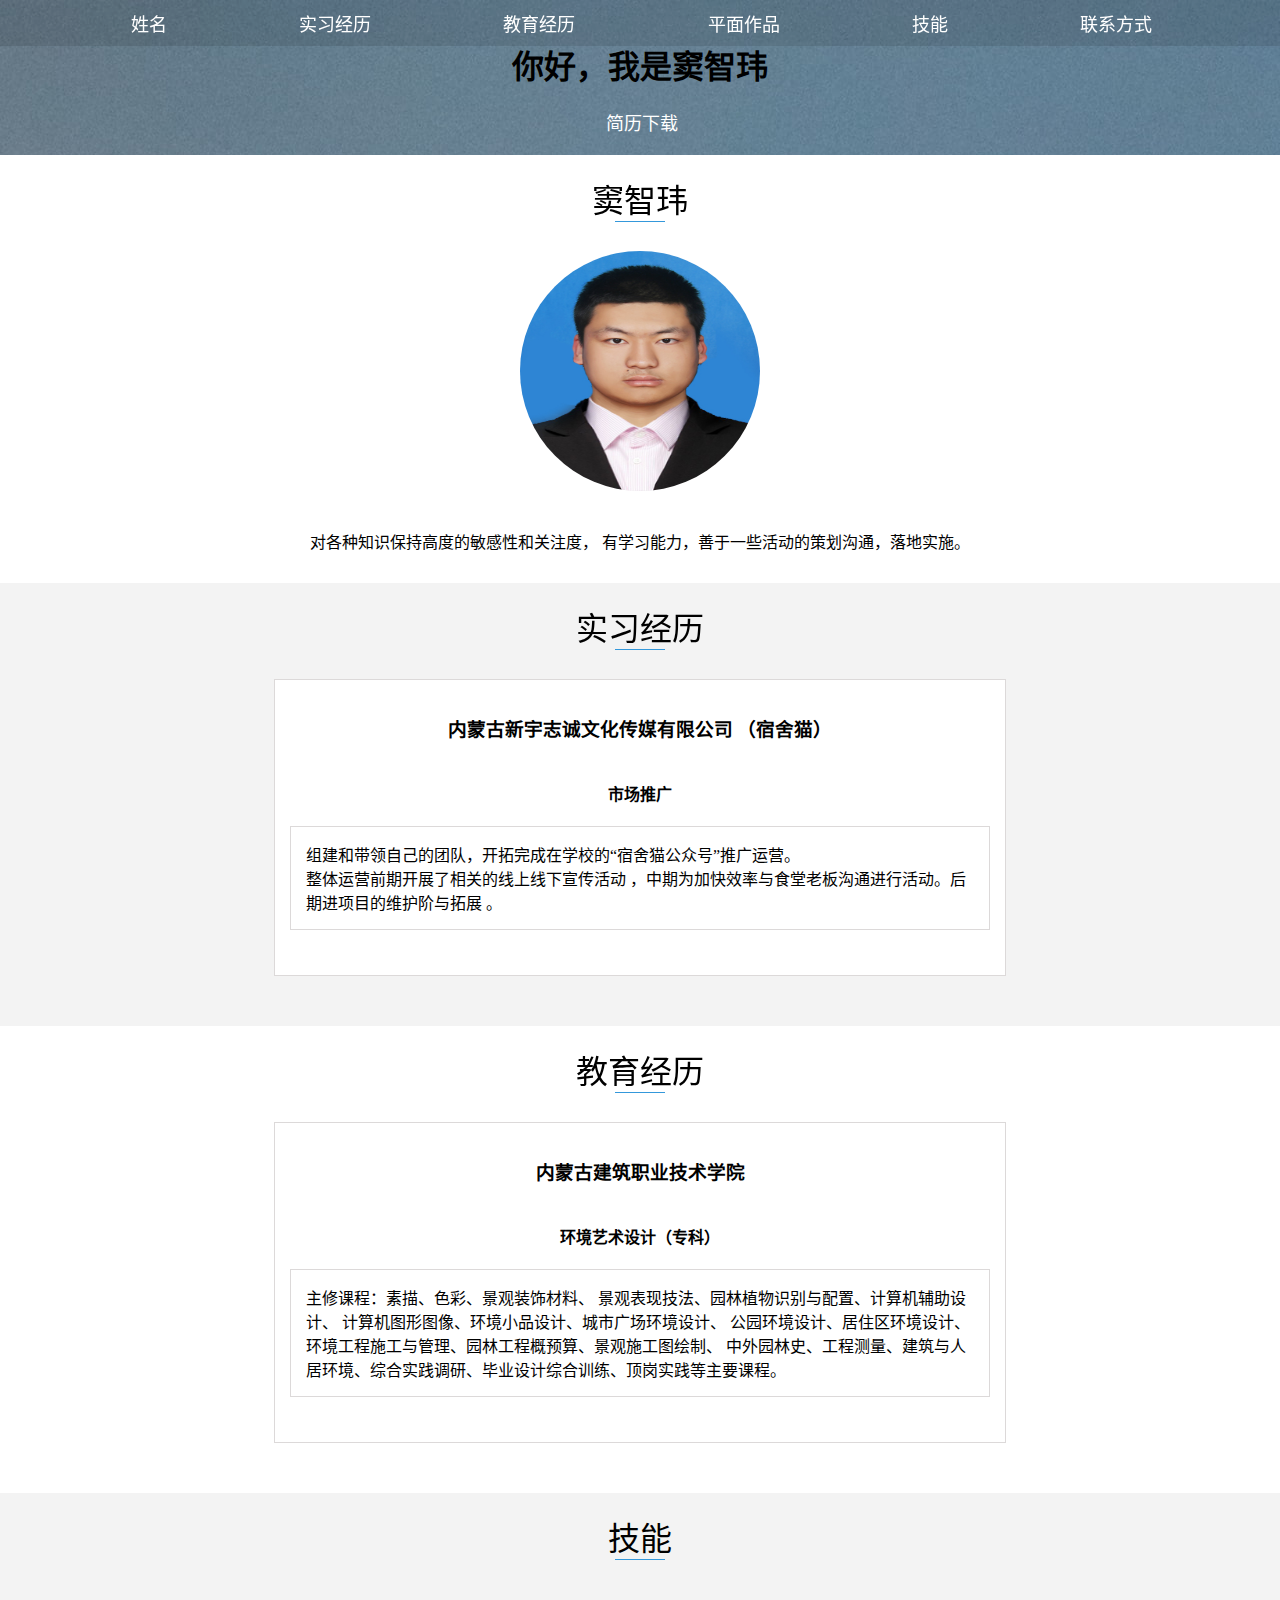
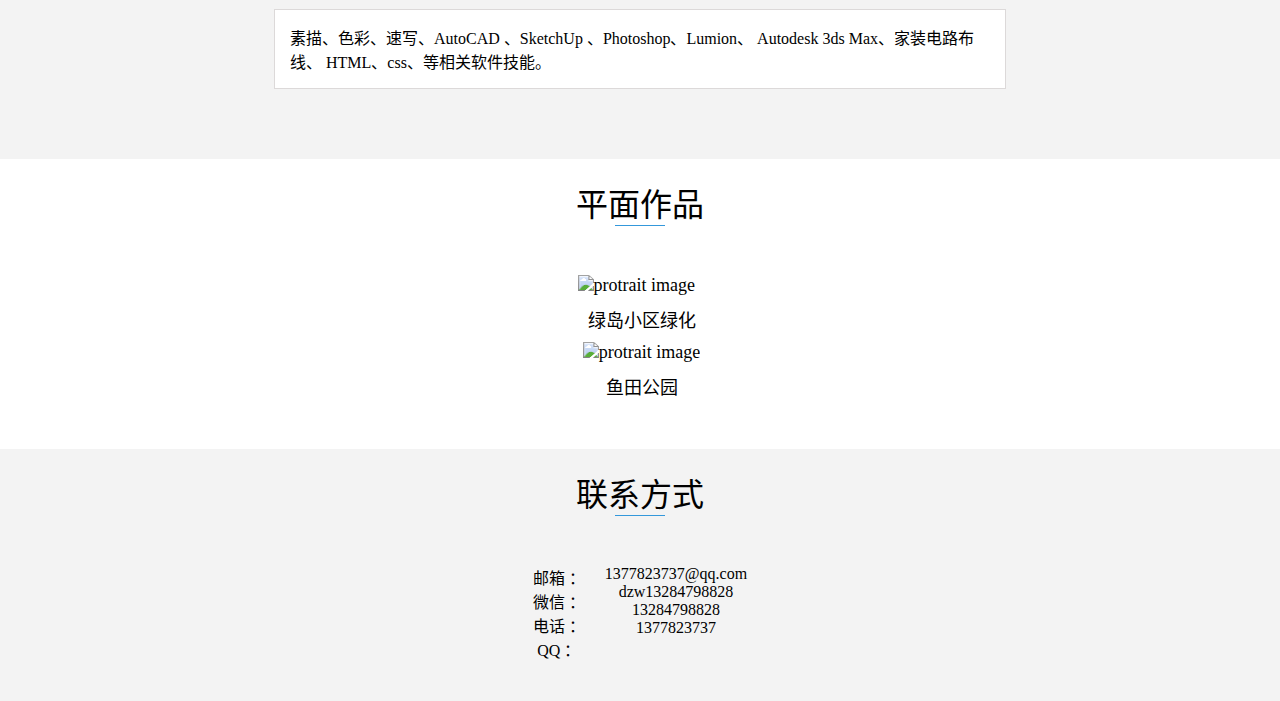
==== index.html @ 8447e53e "Add files via upload" ====
<!DOCTYPE html>
<html lang="zh-cn">
  <head>
    <meta charset="UTF-8" />
    <meta http-equiv="X-UA-Compatible" content="IE=edge" />
    <meta name="viewport" content="width=device-width, initial-scale=1.0" />
    <title>Document</title>
    <link href="css/1.css" rel="stylesheet" />
  </head>

  <body class="column body mag">
    <div id="menu" class="wrapper nav header">
      <a href="#xinmin">姓名 </a>

      <a href="#shixijinli">实习经历</a>

      <a href="#jiaoyu">教育经历</a>

      <a href="#2d">平面作品</a>

      <!-- <a href="#3d">3D作品</a> -->

      <a href="#skills">技能</a>

      <a href="#lxfs">联系方式</a>
    </div>

    <div id="jl" class="column bs bj nav">
      <div class="column">
        <h1 class="wrapper">你好，我是窦智玮</h1>
        <!-- <h2>简历下载</h2> -->
        <a href="简历(1).pdf" class="xhx">简历下载</a>
      </div>
    </div>

    <div id="xinmin" class="column bs">
      <h2 class="heading">窦智玮</h2>
      <div>
        <img class="portrait" src="030.jpg" alt="protrait image" />
      </div>
      <div>
        <p class="wb">
          对各种知识保持高度的敏感性和关注度，
          有学习能力，善于一些活动的策划沟通，落地实施。
        </p>
      </div>
    </div>

    <div id="shixijinli" class="column bs bjsh">
      <h2 class="heading">实习经历</h2>

      <div class="wb column bjs bk" 2021.03 -2021.07>
        <h3>内蒙古新宇志诚文化传媒有限公司 （宿舍猫）</h3>
        <h4>市场推广</h4>
        <p class="bk">
          组建和带领自己的团队，开拓完成在学校的“宿舍猫公众号”推广运营。
          <br />
          整体运营前期开展了相关的线上线下宣传活动
          ，中期为加快效率与食堂老板沟通进行活动。后期进项目的维护阶与拓展 。
        </p>
      </div>
    </div>
    <div id="jiaoyu" class="column bs">
      <h2 class="heading">教育经历</h2>
      <div class="wb column bk">
        <h3>内蒙古建筑职业技术学院</h3>
        <h4>环境艺术设计（专科）</h4>
        <p class="bk">
          主修课程：素描、色彩、景观装饰材料、
          景观表现技法、园林植物识别与配置、计算机辅助设计、
          计算机图形图像、环境小品设计、城市广场环境设计、
          公园环境设计、居住区环境设计、环境工程施工与管理、园林工程概预算、景观施工图绘制、
          中外园林史、工程测量、建筑与人居环境、综合实践调研、毕业设计综合训练、顶岗实践等主要课程。
        </p>
      </div>
    </div>
    <div id="skills" class="column bs bjsh">
      <h2 class="heading">技能</h2>
      <div class="flex wb bj">
        <p class="bk bjs wb">
          素描、色彩、速写、AutoCAD 、SketchUp 、Photoshop、Lumion、 Autodesk
          3ds Max、家装电路布线、 HTML、css、等相关软件技能。
        </p>
      </div>
    </div>
    <div id="2d" class="column bs">
      <h2 class="heading">平面作品</h2>
      <div class="flex wb">
        <div class="column wb navc">
          <a href="zp.html">
            <img class="dx" src="1.jpg" alt="protrait image" />
            <p class="column wb navc">绿岛小区绿化</p>
          </a>
          <a href="zp2.html">
            <img class="dx" src="封面毕设ppt6.jpg" alt="protrait image" />
            <p class="column wb navc">鱼田公园</p>
          </a>
        </div>
      </div>
    </div>
    <!-- <div id="3d" class="column bs">
      <h2 class="heading">3D作品</h2>
      <div class="flex wb">
        <div class="colomn wb">
          <a>
            <img src="030.jpg" alt="protrait image" />
          </a>
          <a>
            <img src="030.jpg" alt="protrait image" />
          </a>
        </div>
      </div>
    </div> -->
    <div id="lxfs" class="column bs bjsh">
      <h2 class="heading">联系方式</h2>
      <div class="flex wb">
        <div class="column wb">
          <span>邮箱 ：</span>
          <span>微信 ：</span>
          <span>电话 ：</span>
          <span>QQ ：</span>
        </div>
        <div class="column wb">
          <span>1377823737@qq.com</span>
          <span>dzw13284798828</span>
          <span>13284798828</span>
          <span>1377823737</span>
        </div>
      </div>
    </div>
  </body>
</html>
---- css/1.css ----
* {
  border: 0px solid black;
}
.mag {
  margin: 10px;
}
.wb {
  margin: 10px 10px;
}
.flex {
  display: flex;
}
.column {
  display: flex;
  flex-direction: column;
  align-items: center;
}
.wrapper {
  display: flex;
  justify-content: center;
}

/* 
flex */
.bj {
  width: 100%;
  padding: 20px 0px;
}
.bs {
  width: 100%;
  padding: 20px 0px;
  background: rgb(255, 255, 255);
}
.body {
  background: rgb(255, 255, 255);
  padding: 0px;
  margin: 0px;
}
.bjs {
  background: #ffffff;
}
.bjsh {
  background: #f3f3f3;
}
#jl {
  height: ;
  background: url(../11.jpg);
}
.bk {
  max-width: 700px;
  margin: 0 auto 30px auto;
  padding: 15px;
  border: 1px solid #dcd9d9;
  text-align: left;
}
/* dj */
.heading {
  position: relative;
  display: inline-block;
  font-size: 2em;
  font-weight: 300;
  margin: 0 0 30px 0;
}
.heading:after {
  position: absolute;
  content: "";
  top: 100%;
  height: 1px;
  width: 50px;
  left: 0;
  right: 0;
  margin: 0 auto;
  background: #3498db;
}
#lead-overlay {
  position: absolute;
  height: 100%;
  width: 100%;
  background: rgba(33, 125, 187, 0.8);
  z-index: 1;
}
.header {
  position: fixed;
  top: 0;
  left: 0;
  display: flex;
  align-items: center;
  justify-content: space-between;
  width: 80%;
  padding: 10px 10%;
  background-color: rgb(0, 0, 0, 0.1);
}
.nav a {
  text-decoration: none;
  color: #fff;
  font-size: 18px;
  margin-left: 3px;
}
.navc a {
  text-decoration: none;
  color: black;
  font-size: 18px;
  margin-left: 3px;
}
.xhx {
  text-decoration: none;
}
h {
  background: rgb(41, 40, 40);
  width: 100%;
  color: white;
}
.portrait {
  width: 15rem;
  height: 15rem;
  border-radius: 50%;
  margin-bottom: 1.5rem;
}
h3bj {
  background: rgb(41, 40, 40);
  width: 100px;
  color: white;
  padding: 2px 20px;
}
.bj {
  margin: 0 10px;
}
.dx {
  width: 300px;
  height: 300px;
}
.dx2 {
  width: 100%;
  height: 100%;
}

.bj1 {
  margin: 50px 30px;
}
.danner {
  width: 100%;
  height: 40vh;
}

.danner img {
  width: 100%;
  height: 100%;
  /* object-fit: cover; */
}
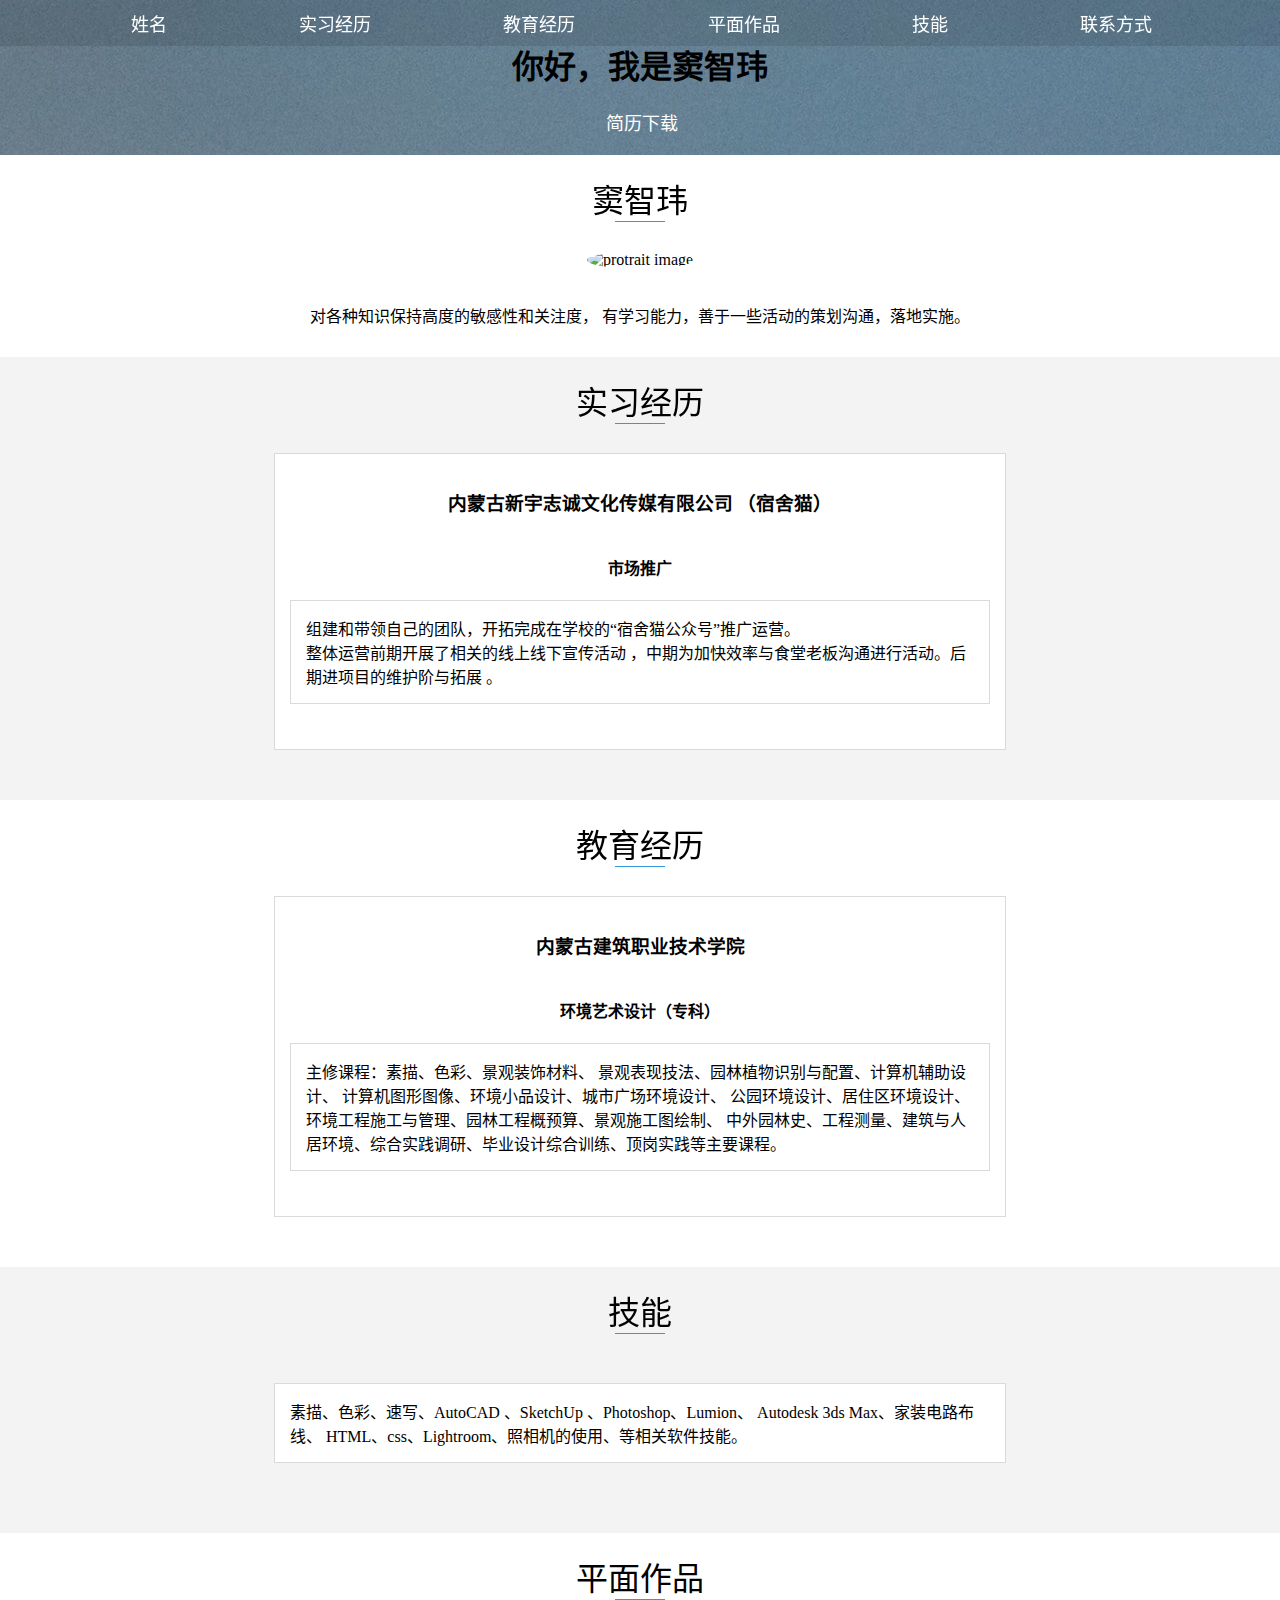
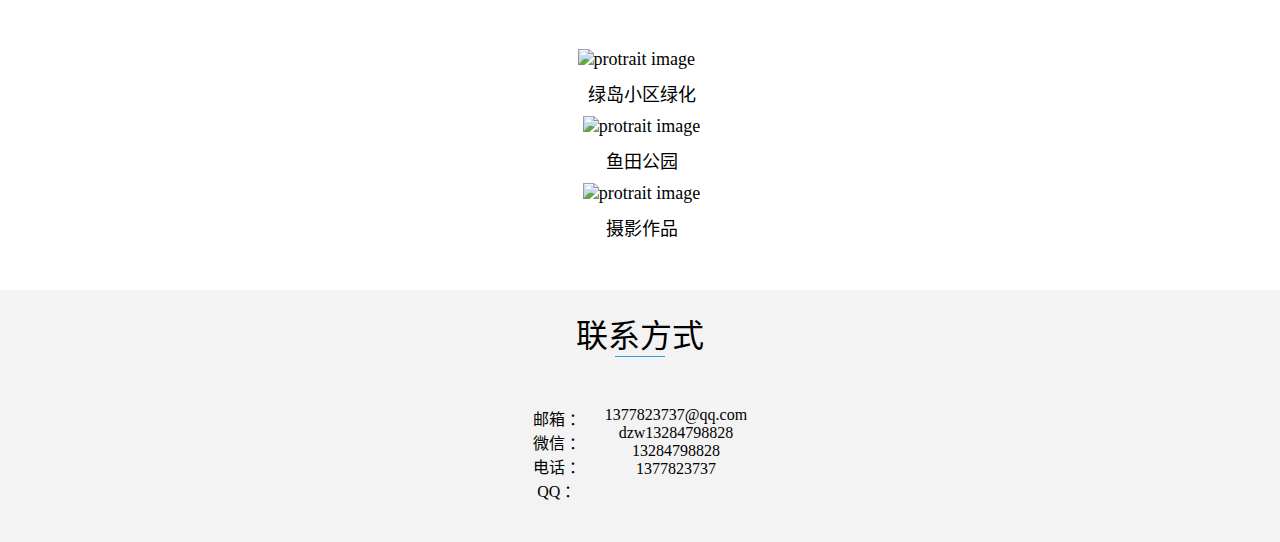
==== commit 5a258671: "Add files via upload" ====
--- a/index.html
+++ b/index.html
@@ -29,14 +29,14 @@
       <div class="column">
         <h1 class="wrapper">你好，我是窦智玮</h1>
         <!-- <h2>简历下载</h2> -->
-        <a href="简历(1).pdf" class="xhx">简历下载</a>
+        <a href="img/窦智玮简历.pdf" class="xhx">简历下载</a>
       </div>
     </div>
 
     <div id="xinmin" class="column bs">
       <h2 class="heading">窦智玮</h2>
       <div>
-        <img class="portrait" src="030.jpg" alt="protrait image" />
+        <img class="portrait" src="img/030.jpg" alt="protrait image" />
       </div>
       <div>
         <p class="wb">
@@ -79,7 +79,8 @@
       <div class="flex wb bj">
         <p class="bk bjs wb">
           素描、色彩、速写、AutoCAD 、SketchUp 、Photoshop、Lumion、 Autodesk
-          3ds Max、家装电路布线、 HTML、css、等相关软件技能。
+          3ds Max、家装电路布线、
+          HTML、css、Lightroom、照相机的使用、等相关软件技能。
         </p>
       </div>
     </div>
@@ -88,12 +89,16 @@
       <div class="flex wb">
         <div class="column wb navc">
           <a href="zp.html">
-            <img class="dx" src="1.jpg" alt="protrait image" />
+            <img class="dx" src="img/1.jpg" alt="protrait image" />
             <p class="column wb navc">绿岛小区绿化</p>
           </a>
           <a href="zp2.html">
-            <img class="dx" src="封面毕设ppt6.jpg" alt="protrait image" />
+            <img class="dx" src="img/ppt6.jpg" alt="protrait image" />
             <p class="column wb navc">鱼田公园</p>
+          </a>
+          <a href="zp3.html">
+            <img class="dx" src="img\DSC_3966.jpg" alt="protrait image" />
+            <p class="column wb navc">摄影作品</p>
           </a>
         </div>
       </div>
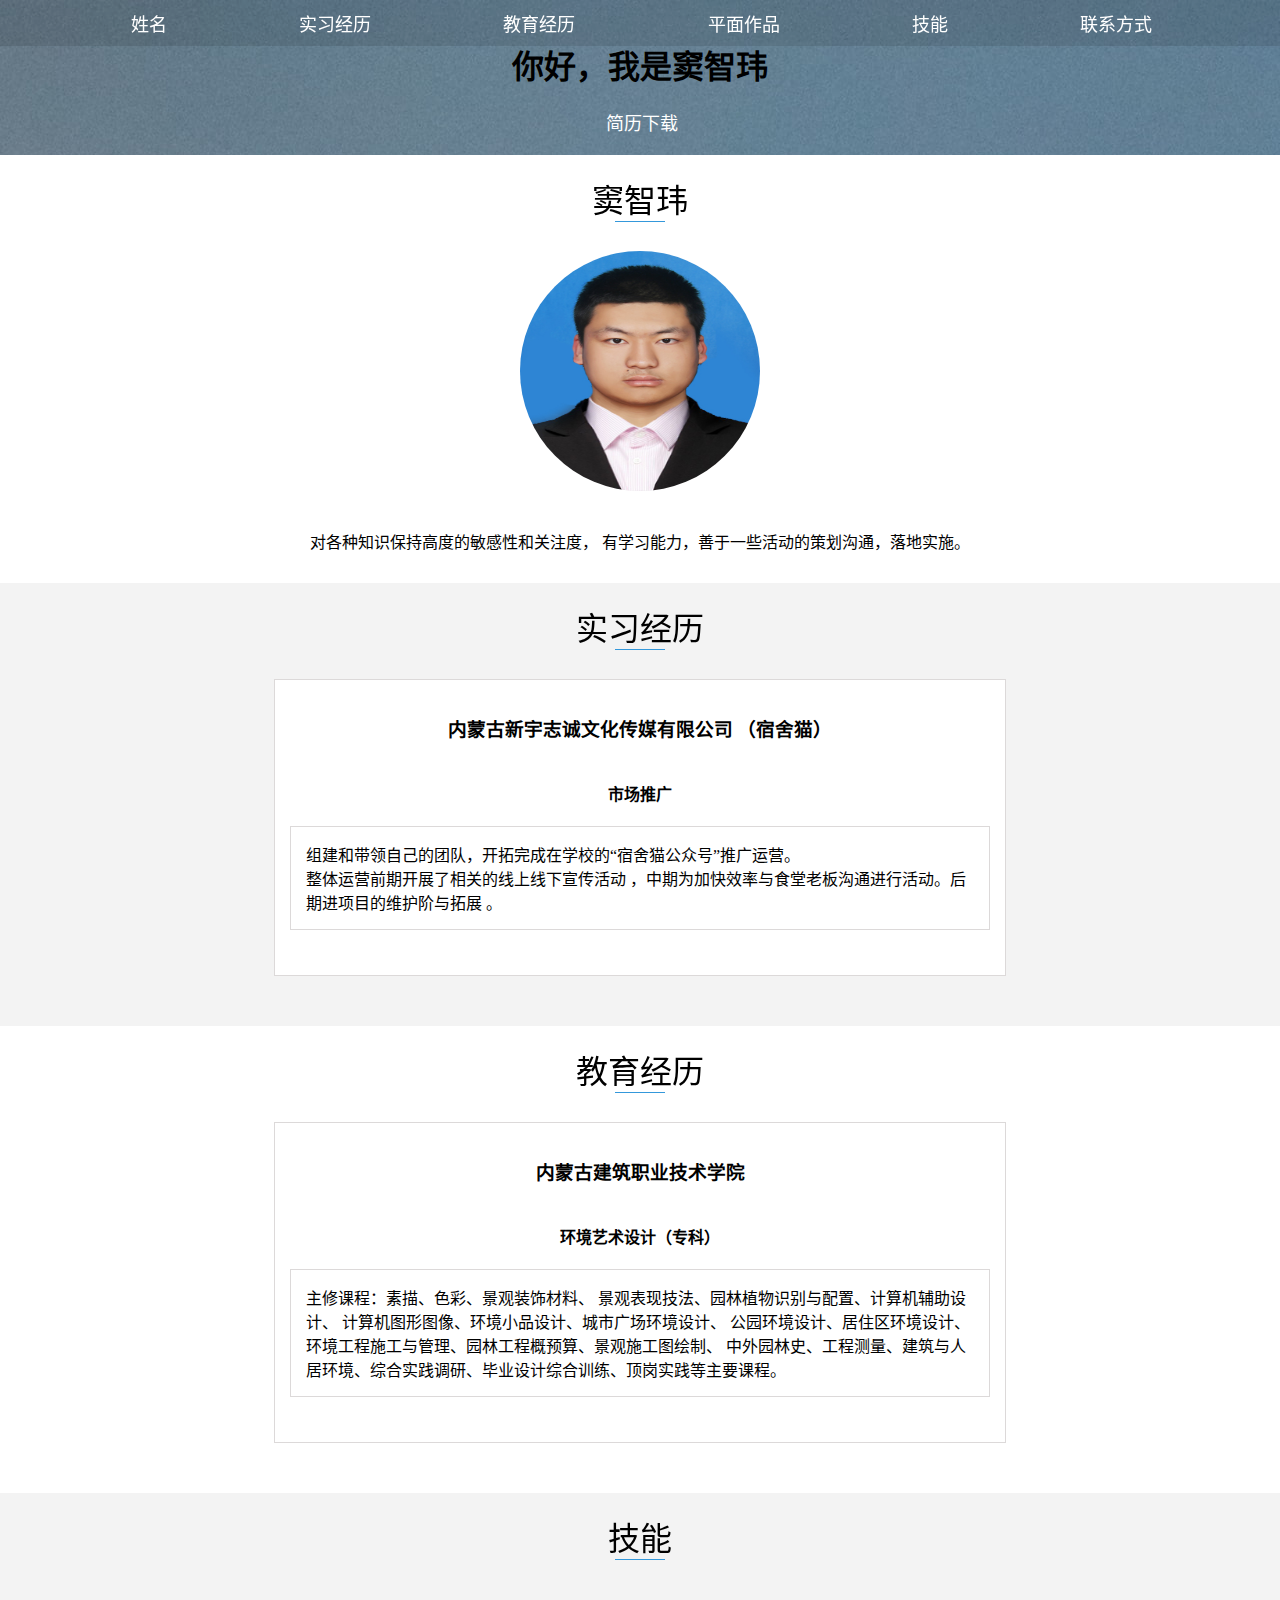
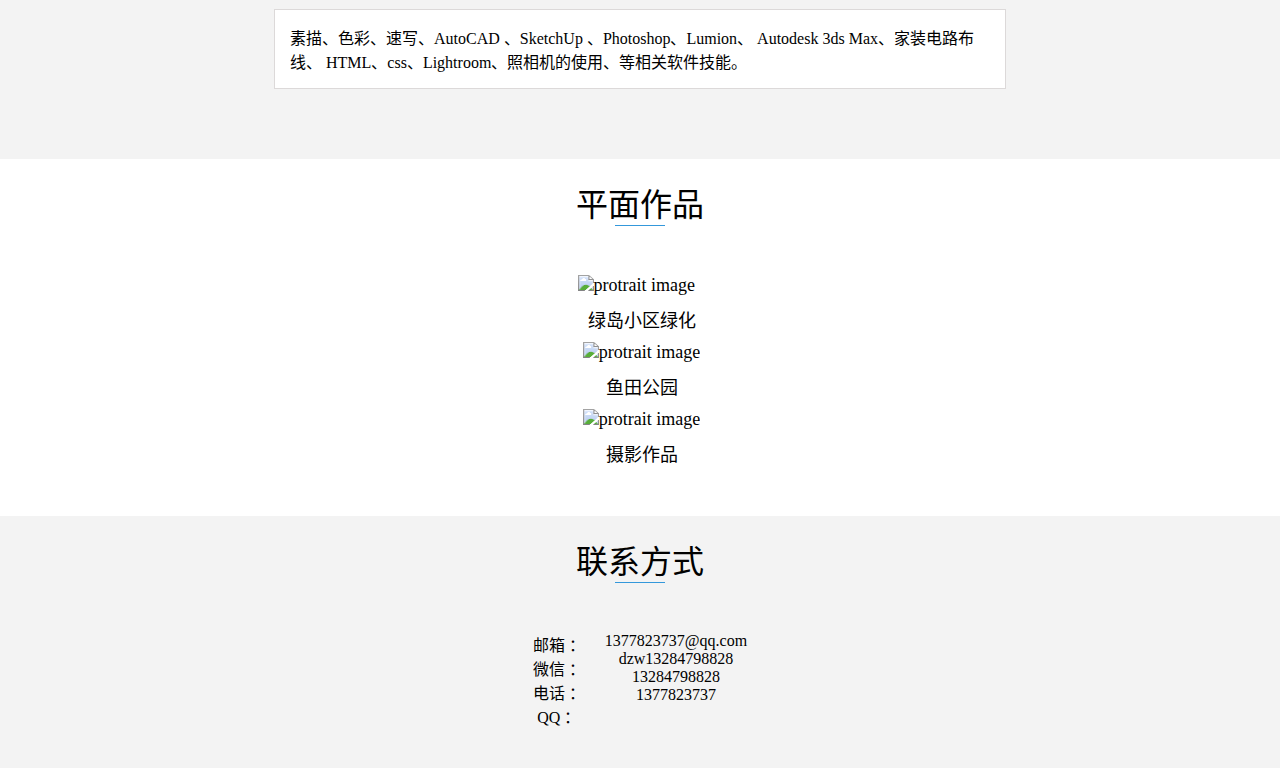
==== commit fe2ea9e8: "Add files via upload" ====
--- a/index.html
+++ b/index.html
@@ -29,14 +29,14 @@
       <div class="column">
         <h1 class="wrapper">你好，我是窦智玮</h1>
         <!-- <h2>简历下载</h2> -->
-        <a href="img/窦智玮简历.pdf" class="xhx">简历下载</a>
+        <a href="窦智玮简历.pdf" class="xhx">简历下载</a>
       </div>
     </div>
 
     <div id="xinmin" class="column bs">
       <h2 class="heading">窦智玮</h2>
       <div>
-        <img class="portrait" src="img/030.jpg" alt="protrait image" />
+        <img class="portrait" src="030.jpg" alt="protrait image" />
       </div>
       <div>
         <p class="wb">
@@ -89,15 +89,15 @@
       <div class="flex wb">
         <div class="column wb navc">
           <a href="zp.html">
-            <img class="dx" src="img/1.jpg" alt="protrait image" />
+            <img class="dx" src="1.jpg" alt="protrait image" />
             <p class="column wb navc">绿岛小区绿化</p>
           </a>
           <a href="zp2.html">
-            <img class="dx" src="img/ppt6.jpg" alt="protrait image" />
+            <img class="dx" src="ppt6.jpg" alt="protrait image" />
             <p class="column wb navc">鱼田公园</p>
           </a>
           <a href="zp3.html">
-            <img class="dx" src="img\DSC_3966.jpg" alt="protrait image" />
+            <img class="dx" src="100.JPG" alt="protrait image" />
             <p class="column wb navc">摄影作品</p>
           </a>
         </div>
